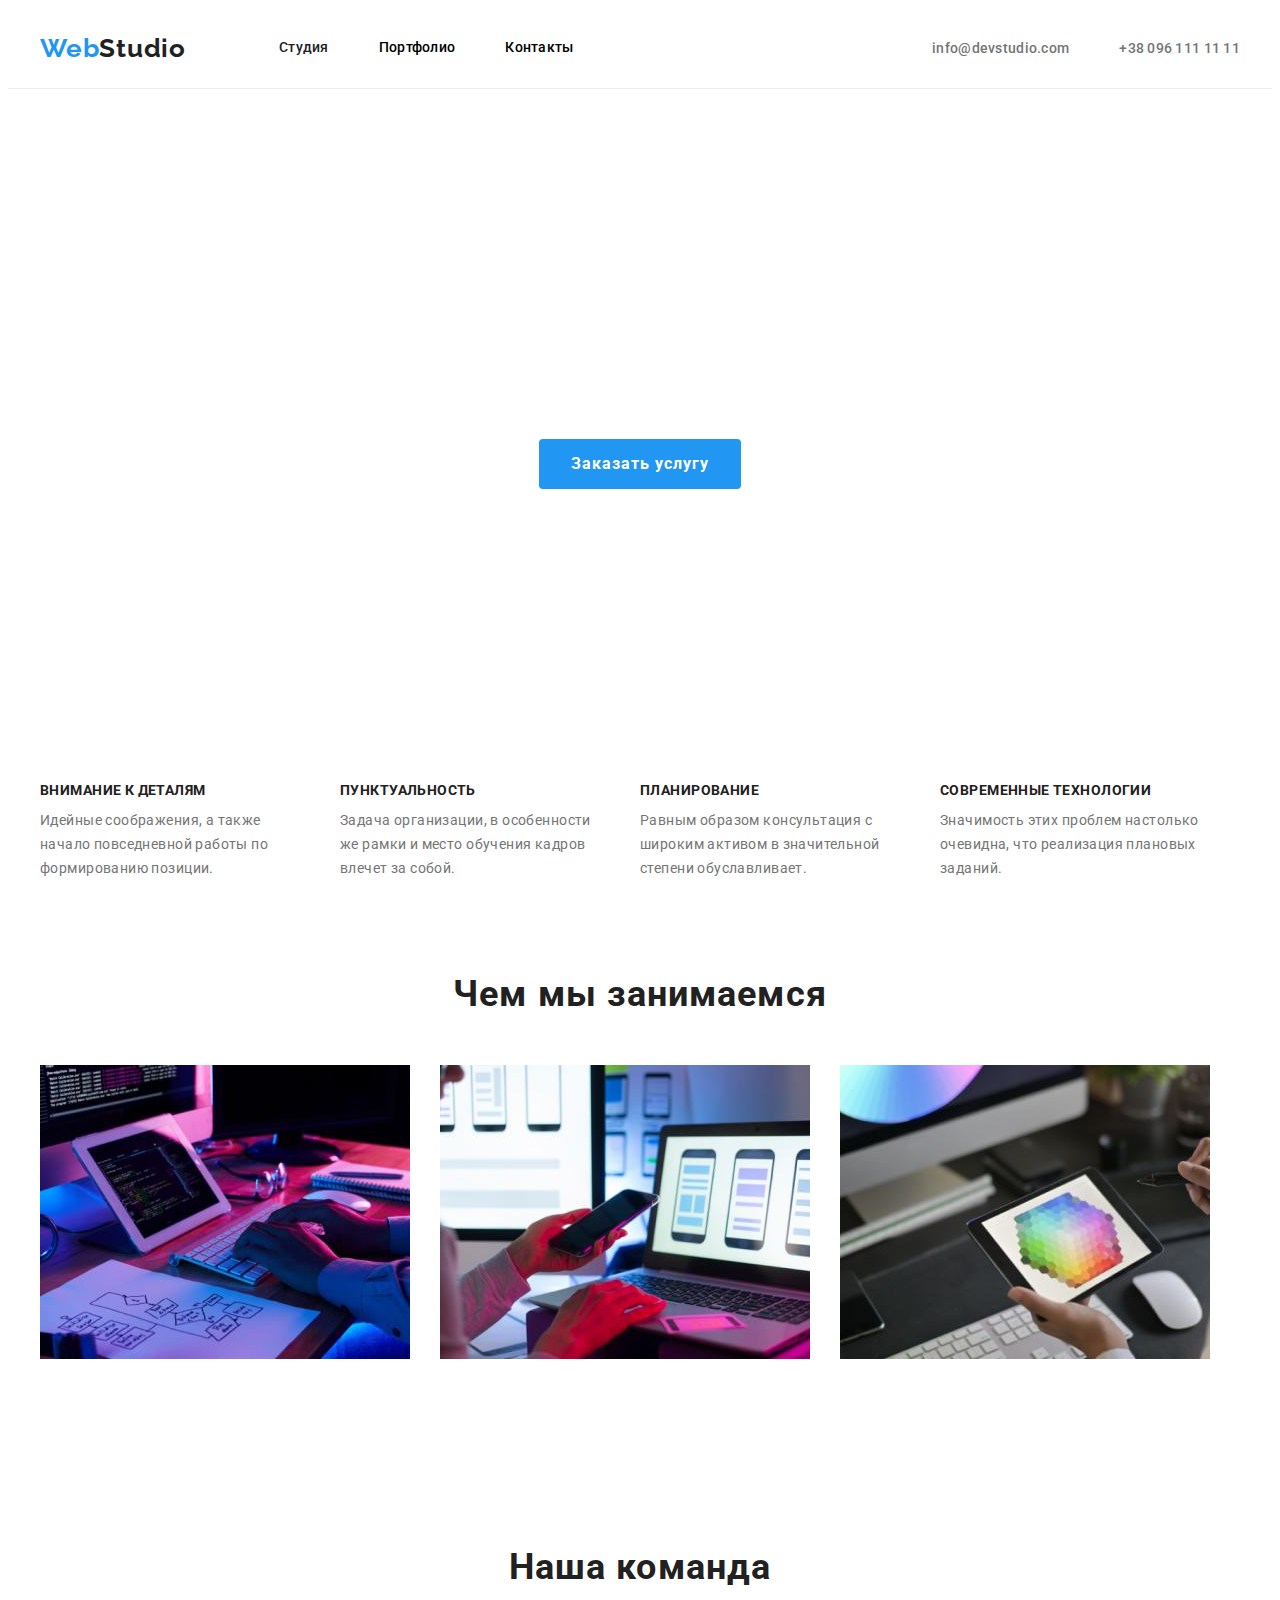
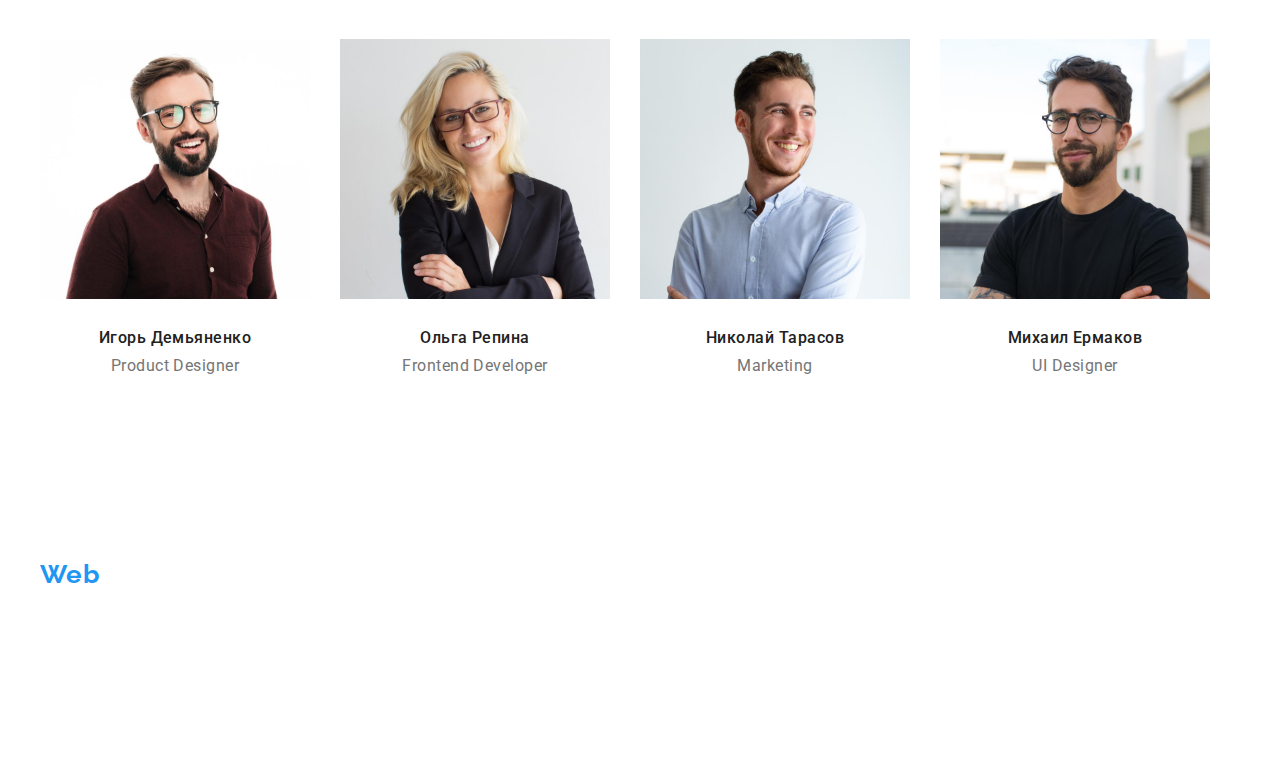
==== index.html @ 051e4af8 "files" ====
<!DOCTYPE html>
<html lang="ru">
<head>
    <meta charset="UTF-8">
    <meta http-equiv="X-UA-Compatible" content="IE=edge">
    <meta name="viewport" content="width=device-width, initial-scale=1.0">
    <title>Студия</title>
    <link rel="preconnect" href="https://fonts.googleapis.com">
    <link rel="preconnect" href="https://fonts.gstatic.com" crossorigin>
    <link href="https://fonts.googleapis.com/css2?family=Raleway:wght@700&family=Roboto:wght@400;500;700;900&display=swap"
        rel="stylesheet">
    <link rel="stylesheet" href="https://cdnjs.cloudflare.com/ajax/libs/modern-normalize/1.1.0/modern-normalize.min.css"
        integrity="sha512-wpPYUAdjBVSE4KJnH1VR1HeZfpl1ub8YT/NKx4PuQ5NmX2tKuGu6U/JRp5y+Y8XG2tV+wKQpNHVUX03MfMFn9Q=="
        crossorigin="anonymous" referrerpolicy="no-referrer" />
    <link rel="stylesheet" href="./styles/styles.css">
    
    
</head>
<body>
    <header class="page-header">
        <div class="container">
            <nav class="main-nav">
                <a href="./index.html" class="logo-header"><span class="web">Web</span><span class="studio-black">Studio</span></a>
            
                <ul class="site-nav list">
                    <li class="item"><a href="./index.html" class="link current">Студия</a></li>
                    <li class="item"><a href="./portfolio.html" class="link">Портфолио</a></li>
                    <li class="item"><a href="" class="link">Контакты</a></li>
                </ul>

                <ul class="site-contacts list">
                    <li class="item"><a href="mailto:info@devstudio.com" class="link-header">info@devstudio.com</a></li>
                    <li class="item"><a href="tel:+380961111111" class="link-header">+38 096 111 11 11</a></li>
                </ul>
            
            </nav>
        </div>
       
    </header>

    <main>
        <section class="hero">
            <h1 class="hero-title">Эффективные решения <br> для вашего бизнеса</h1>
            <button type="button" class="button-hero">Заказать услугу</button>
        </section>
        
        <section class="features">
            <div class="container">
                <h2 class="features-post hidden">Преимущества компании</h2>
                <ul class="features-list list">
                    <li class="item">
                        <h3 class="features-list-title">Внимание к деталям</h3>
                        <p class="features-list-text">Идейные соображения, а также начало повседневной работы по формированию позиции.
                        </p>
                    </li>
                    <li class="item">
                        <h3 class="features-list-title">Пунктуальность</h3>
                        <p class="features-list-text">Задача организации, в особенности же рамки и место обучения кадров влечет за
                            собой.</p>
                    </li>
                    <li class="item">
                        <h3 class="features-list-title">Планирование</h3>
                        <p class="features-list-text">Равным образом консультация с широким активом в значительной степени
                            обуславливает.</p>
                    </li>
                    <li class="item">
                        <h3 class="features-list-title">Современные технологии</h3>
                        <p class="features-list-text">Значимость этих проблем настолько очевидна, что реализация плановых заданий.</p>
                    </li>
                </ul>
            </div>
        </section>
        
        <section class="cards-section">
            <div class="container">
                <h2 class="section-post">Чем мы занимаемся</h2>
                
                <ul class="cards list">
                    <li class="item">
                        <a href="">
                            <img src="./images/box1.jpg" alt="картинка1" width="370" height="294">
                        </a>
                    </li>
                    <li class="item">
                        <a href="">
                            <img src="./images/box2.jpg" alt="картинка2" width="370" height="294">
                        </a>
                    </li>
                    <li class="item">
                        <a href="">
                            <img src="./images/box3.jpg" alt="картинка3" width="370" height="294">
                        </a>
                    </li>
                </ul>
            </div>
            
        </section>
        
        <section>
            <div class="container">
                <h2 class="section-post">Наша команда</h2>
                
                <ul class="team-list list">
                    <li class="item">
                        <img src="images/igor.jpg" alt="Игорь Демьяненко" width="270" height="260">
                        <div class="team-title-text">
                            <h3 class="team-list-title">Игорь Демьяненко</h3>
                            <p class="team-list-text" lang="en">Product Designer</p>
                        </div>
                    </li>
                    <li class="item">
                        <img src="images/olga.jpg" alt="Ольга Репина" width="270" height="260">
                        <div class="team-title-text">
                            <h3 class="team-list-title">Ольга Репина</h3>
                            <p class="team-list-text" lang="en">Frontend Developer</p>
                        </div>
                    </li>
                    <li class="item">
                        <img src="images/nik.jpg" alt="Николай Тарасов" width="270" height="260">
                        <div class="team-title-text">
                            <h3 class="team-list-title">Николай Тарасов</h3>
                            <p class="team-list-text" lang="en">Marketing</p>
                        </div>
                    </li>
                    <li class="item">
                        <img src="images/mike.jpg" alt="Михаил Ермаков" width="270" height="260">
                        <div class="team-title-text">
                            <h3 class="team-list-title">Михаил Ермаков</h3>
                            <p class="team-list-text" lang="en">UI Designer</p>
                        </div>
                    </li>
                </ul>
            </div>
            
        
        </section>

    </main>

    <footer>
        <div class="main-footer container">
            <a class="logo-footer" href=""><span class="web">Web</span><span class="studio-white">Studio</span></a>
            <p class="city">г. Киев, пр-т Леси Украинки, 26</p>
            <address>
                <a href="mailto:nfo@devstudio.com" class="footer-link-mail">info@devstudio.com</a>
                <a href="tel:+380961111111" class="footer-link-tel">+38 096 111 11 11</a>
            </address>
        </div>
    </footer>

</body>
</html>
---- styles/styles.css ----
:root {
  --primary-text-color: #212121;
  --accent-color: #2196f3;
  --secondary-text-color: #757575;
  --white-text-color: #ffffff;
  --background-white-color: #e5e5e5;
  --background-grey-color: #f5f4fa;
}

body {
  font-family: Roboto, sans-serif;
}

/*---------- утилиты -------------*/

.list {
  list-style: none;
  padding: 0;
  margin: 0;
}

.container {
  width: 1200px;
  padding-left: 15px;
  padding-right: 15px;
  margin: 0 auto;
}

p,
h1,
h2,
h3 {
  margin: 0;
}

ul {
  margin: 0;
  padding: 0;
  list-style: none;
}

img {
  display: block;
}

.link {
  text-decoration: none;
}

section {
  padding-top: 94px;
  padding-bottom: 94px;
}

.section-post {
  text-align: center;
}

/*---------- лого -------------*/
.page-header {
  border-bottom: 1px solid #ececec;
}

.logo-header {
  margin-right: 93px;
  text-align: left;
}

.logo-header,
.logo-footer {
  font-family: Raleway, sans-serif;
  font-weight: 700;
  font-size: 26px;
  line-height: 1.19;
  text-decoration: none;
  letter-spacing: 0.03em;
}

.web {
  color: #2196f3;
}

.studio-black {
  font-family: Raleway, sans-serif;
  color: #212121;
}

/*---------- site nav -------------*/
.main-nav {
  display: flex;
  align-items: center;
}

.site-nav {
  display: flex;
}

.site-nav .item:not(:last-child) {
  margin-right: 50px;
}

.site-nav .link {
  display: block;
  padding-top: 32px;
  padding-bottom: 32px;

  font-weight: 500;
  font-size: 14px;
  line-height: 1.14;
  letter-spacing: 0.02em;
  color: inherit;
  text-decoration: none;
  background-color: #ffffff;
}

.site-nav .link:hover,
.site-nav .link:focus {
  color: var(--accent-color);
}

.site-nav .link.current {
  color: var(--primary-text-color);
}

/*---------- site contacts -------------*/

.site-contacts {
  display: flex;
  margin-left: auto;
}

.site-contacts .item + .item {
  margin-left: 50px;
}

.site-contacts .link-header {
  font-weight: 500;
  font-size: 14px;
  line-height: 1.14;
  letter-spacing: 0.02em;
  color: var(--secondary-text-color);
  text-decoration: none;
}

.site-contacts .link-header:hover,
.site-contacts .link-header:focus {
  color: var(--accent-color);
}

/*---------- Hero -------------*/

.hero {
  text-align: center;
  padding-top: 200px;
  padding-bottom: 200px;
}

.hero-title {
  margin-top: 0;
  margin-bottom: 30px;

  font-weight: 900;
  font-size: 44px;
  line-height: 1.36;
  letter-spacing: 0.06em;
  text-transform: uppercase;
  color: #ffffff;
}

.button-hero {
  text-align: center;
  padding: 10px 32px 10px 32px;
  border: none;
  border-radius: 4px;
  font-size: 16px;
  font-family: inherit;
  font-weight: 700;
  line-height: 1.88;
  letter-spacing: 0.06em;
  text-decoration: none;
  cursor: pointer;
  color: #ffffff;
  background-color: #2196f3;
}

/*---------- features -------------*/

.features-list {
  display: flex;
}

.features-list .item {
  width: 270px;
}

.features-list .item:not(:last-child) {
  margin-right: 30px;
}

.features-list-title {
  margin-bottom: 10px;
}

.section-post {
  margin-bottom: 50px;
  font-weight: 700;
  font-size: 36px;
  line-height: 1.14;
  letter-spacing: 0.03em;
  color: var(--primary-text-color);
}

.hidden {
  position: absolute;
  white-space: nowrap;
  width: 1px;
  height: 1px;
  overflow: hidden;
  border: 0;
  padding: 0;
  clip: rect(0 0 0 0);
  clip-path: inset(50%);
  margin: -1px;
}

.features-list-title {
  font-weight: 700;
  font-size: 14px;
  line-height: 1.14;
  letter-spacing: 0.03em;
  text-transform: uppercase;
  color: var(--primary-text-color);
}

.features-list-text {
  font-size: 14px;
  line-height: 1.71;
  letter-spacing: 0.03em;
  color: var(--secondary-text-color);
}

/*---------- cards works -------------*/

.cards {
  display: flex;
}

.cards-section {
  padding-top: 0;
}

.cards .item:not(:last-child) {
  margin-right: 30px;
}

/*---------- team -------------*/

.team-title-text {
  padding-bottom: 30px;
  padding-top: 30px;
}

.team-list {
  display: flex;
  text-align: center;
}

.team-list-title {
  margin-bottom: 10px;
  font-size: 16px;
  font-weight: 500;
  line-height: 1.14;
  letter-spacing: 0.03em;
  color: var(--primary-text-color);
}

.team-list-text {
  font-size: 16px;
  line-height: 1.14;
  letter-spacing: 0.03em;
  color: var(--secondary-text-color);
}

.team-list .item:not(:last-child) {
  margin-right: 30px;
}

/*---------- footer -------------*/

footer {
  padding-top: 60px;
  padding-bottom: 60px;
}

.logo-footer {
  display: block;
  margin-bottom: 20px;
}

.city {
  margin-bottom: 9px;
  font-size: 14px;
  line-height: 1.71;
  font-style: normal;
  letter-spacing: 0.03em;
  color: #ffffff;
}

.studio-white {
  color: #ffffff;
  font-family: Raleway, sans-serif;
  text-decoration: none;
}

.footer-link-mail {
  display: block;
  margin-bottom: 9px;
}

.footer-link-tel {
  display: block;
}

.footer-link-mail,
.footer-link-tel {
  font-size: 14px;
  line-height: 1.71;
  letter-spacing: 0.03em;
  font-style: normal;
  text-decoration: none;
  color: rgba(255, 255, 255, 0.6);
}

.footer-link-mail:hover,
.footer-link-mail:focus {
  color: var(--accent-color);
}

.footer-link-tel:hover,
.footer-link-tel:focus {
  color: var(--accent-color);
}

/*---------- filter -------------*/

.filter-title-list {
  display: flex;
  justify-content: center;
  margin-bottom: 50px;
}

.filter-title-list .item:not(:last-child) {
  margin-right: 8px;
}

.filter-button:hover,
.filter-button:focus {
  color: var(--white-text-color);
  background-color: var(--accent-color);
  box-shadow: 0px 3px 1px rgba(0, 0, 0, 0.1), 0px 1px 2px rgba(0, 0, 0, 0.08),
    0px 2px 2px rgba(0, 0, 0, 0.12);
}

.filter-button {
  padding: 6px 22px 6px 22px;
  border: none;
  border-radius: 4px;
  font-family: Roboto;
  font-weight: 500;
  font-size: 16px;
  line-height: 1.63;
  letter-spacing: 0.03em;
  color: var(--primary-text-color);
  background-color: #f5f4fa;
  cursor: pointer;
}

/*---------- works section -------------*/

.works-list {
  display: flex;
  flex-wrap: wrap;
}

.works-list .item {
  width: calc((100% - 90px) / 3);
  margin-right: 30px;
  margin-bottom: 30px;
}

.works-list .item:nth-last-child(-n + 3) {
  margin-bottom: 0;
}

.works-list .item:nth-child(3n) {
  margin-right: 0;
}

.works-list-title {
  margin-bottom: 4px;
  font-weight: 700;
  font-size: 18px;
  line-height: 2;
  letter-spacing: 0.06em;
  color: var(--primary-text-color);
}

.works-list-text {
  line-height: 1.88;
  font-size: 16px;
  letter-spacing: 0.03em;
  color: var(--secondary-text-color);
}

.works-title-text {
  width: 370px;
  padding: 20px 24px 20px 24px;
  border-bottom: 1px solid #eeeeee;
  border-right: 1px solid #eeeeee;
  border-left: 1px solid #eeeeee;
}
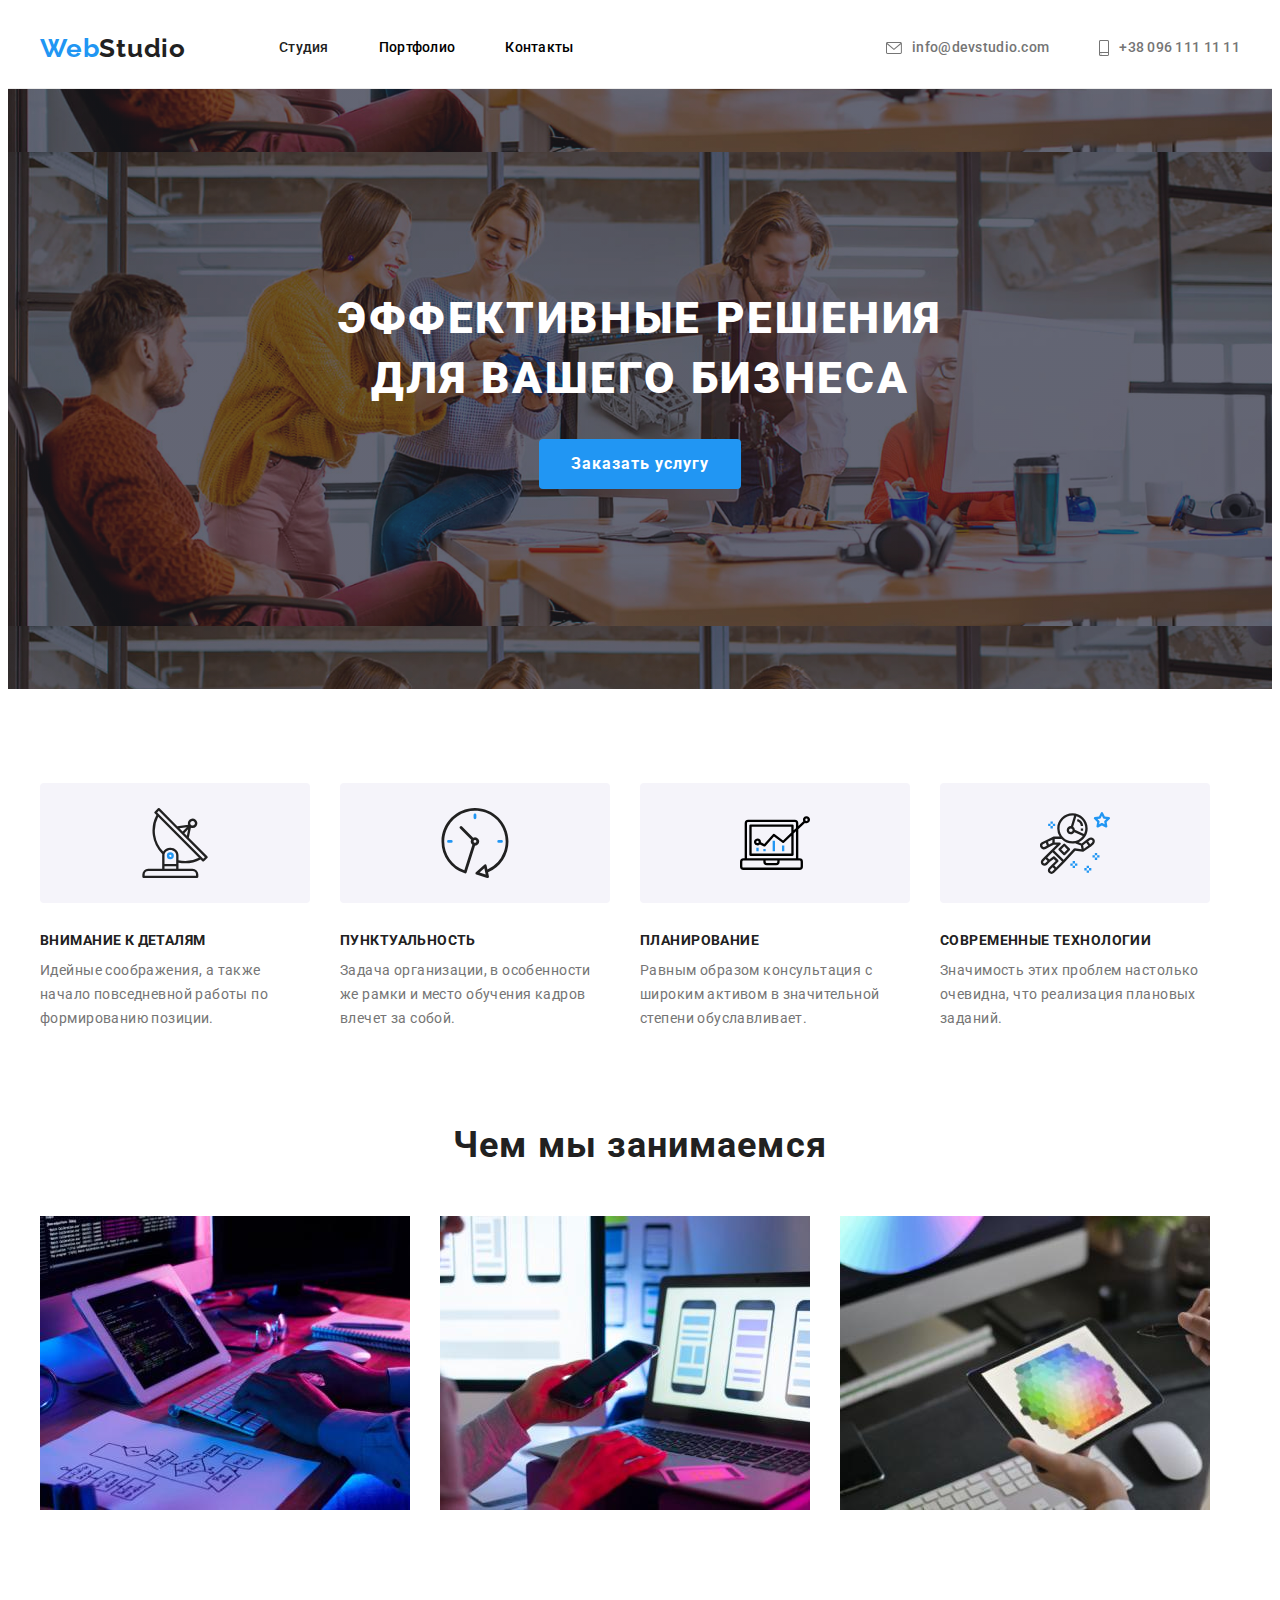
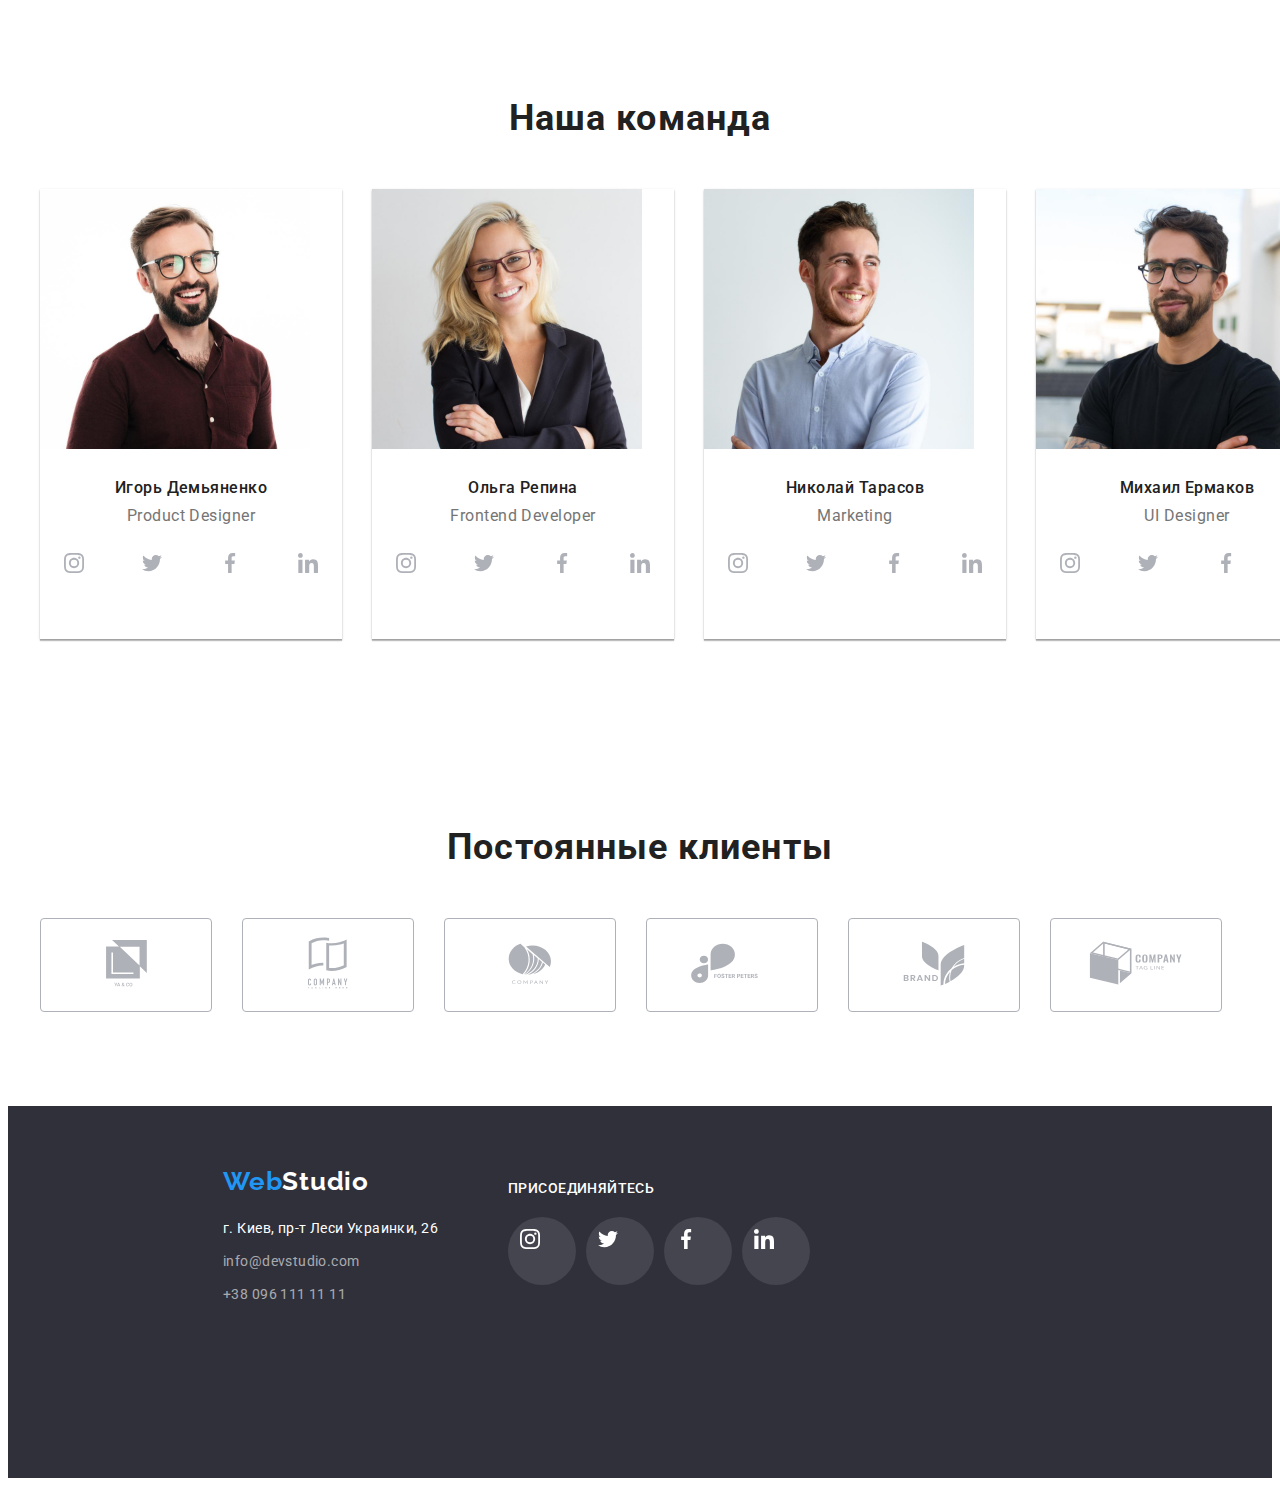
==== commit 68e0e1f3: "1" ====
--- a/index.html
+++ b/index.html
@@ -29,8 +29,14 @@
                 </ul>
 
                 <ul class="site-contacts list">
-                    <li class="item"><a href="mailto:info@devstudio.com" class="link-header">info@devstudio.com</a></li>
-                    <li class="item"><a href="tel:+380961111111" class="link-header">+38 096 111 11 11</a></li>
+                    <li class="item"><a href="mailto:info@devstudio.com" class="link-header">
+                        <svg class="contacts-icon" width="16px" height="12px">
+                            <use href="images\icon.svg#mail"></use>
+                        </svg> info@devstudio.com</a></li>
+                    <li class="item"><a href="tel:+380961111111" class="link-header">
+                        <svg class="contacts-icon" width="10px" height="16px">
+                            <use href="images\icon.svg#tel"></use>
+                        </svg> +38 096 111 11 11</a></li>
                 </ul>
             
             </nav>
@@ -40,8 +46,11 @@
 
     <main>
         <section class="hero">
-            <h1 class="hero-title">Эффективные решения <br> для вашего бизнеса</h1>
-            <button type="button" class="button-hero">Заказать услугу</button>
+            <div class="overlay">
+                <h1 class="hero-title">Эффективные решения <br> для вашего бизнеса</h1>
+                <button type="button" class="button-hero">Заказать услугу</button>
+            </div>
+            
         </section>
         
         <section class="features">
@@ -49,21 +58,41 @@
                 <h2 class="features-post hidden">Преимущества компании</h2>
                 <ul class="features-list list">
                     <li class="item">
+                        <div class="features-icons">
+                            <svg class="features-icon">
+                                <use href="images\icon.svg#antenna" width="70px" height="70px"></use>
+                            </svg>
+                        </div>
                         <h3 class="features-list-title">Внимание к деталям</h3>
                         <p class="features-list-text">Идейные соображения, а также начало повседневной работы по формированию позиции.
                         </p>
                     </li>
                     <li class="item">
+                        <div class="features-icons">
+                            <svg class="features-icon">
+                                <use href="images\icon.svg#clock" width="70px" height="70px"></use>
+                            </svg>
+                        </div>
                         <h3 class="features-list-title">Пунктуальность</h3>
                         <p class="features-list-text">Задача организации, в особенности же рамки и место обучения кадров влечет за
                             собой.</p>
                     </li>
                     <li class="item">
+                        <div class="features-icons">
+                            <svg class="features-icon">
+                                <use href="images\icon.svg#diagram" width="70px" height="70px"></use>
+                            </svg>
+                        </div>
                         <h3 class="features-list-title">Планирование</h3>
                         <p class="features-list-text">Равным образом консультация с широким активом в значительной степени
                             обуславливает.</p>
                     </li>
                     <li class="item">
+                        <div class="features-icons">
+                            <svg class="features-icon">
+                                <use href="images\icon.svg#astronaut" width="70px" height="70px"></use>
+                            </svg>
+                        </div>
                         <h3 class="features-list-title">Современные технологии</h3>
                         <p class="features-list-text">Значимость этих проблем настолько очевидна, что реализация плановых заданий.</p>
                     </li>
@@ -99,13 +128,42 @@
         <section>
             <div class="container">
                 <h2 class="section-post">Наша команда</h2>
-                
                 <ul class="team-list list">
                     <li class="item">
                         <img src="images/igor.jpg" alt="Игорь Демьяненко" width="270" height="260">
                         <div class="team-title-text">
                             <h3 class="team-list-title">Игорь Демьяненко</h3>
                             <p class="team-list-text" lang="en">Product Designer</p>
+                            <ul class="social-list">
+                                <li class="social-icons">
+                                    <a href="">
+                                        <svg class="social-icon"  width="20px" height="20px">
+                                            <use href="images\icon.svg#instagram"></use>
+                                        </svg>
+                                    </a>
+                                </li>
+                                <li class="social-icons">
+                                    <a href="">
+                                        <svg class="social-icon" width="20px" height="20px">
+                                            <use href="images\icon.svg#twitter"></use>
+                                        </svg>
+                                    </a>
+                                </li>
+                                <li class="social-icons">
+                                    <a href="">
+                                        <svg class="social-icon" width="20px" height="20px">
+                                            <use href="images\icon.svg#facebook"></use>
+                                        </svg>
+                                    </a>
+                                </li>
+                                <li class="social-icons">
+                                    <a href="">
+                                        <svg class="social-icon" width="20px" height="20px">
+                                            <use href="images\icon.svg#linkedin"></use>
+                                        </svg>
+                                    </a>
+                                </li>
+                            </ul>
                         </div>
                     </li>
                     <li class="item">
@@ -113,6 +171,36 @@
                         <div class="team-title-text">
                             <h3 class="team-list-title">Ольга Репина</h3>
                             <p class="team-list-text" lang="en">Frontend Developer</p>
+                            <ul class="social-list">
+                                <li class="social-icons">
+                                    <a href="">
+                                        <svg class="social-icon" width="20px" height="20px">
+                                            <use href="images\icon.svg#instagram"></use>
+                                        </svg>
+                                    </a>
+                                </li>
+                                <li class="social-icons">
+                                    <a href="">
+                                        <svg class="social-icon" width="20px" height="20px">
+                                            <use href="images\icon.svg#twitter"></use>
+                                        </svg>
+                                    </a>
+                                </li>
+                                <li class="social-icons">
+                                    <a href="">
+                                        <svg class="social-icon" width="20px" height="20px">
+                                            <use href="images\icon.svg#facebook"></use>
+                                        </svg>
+                                    </a>
+                                </li>
+                                <li class="social-icons">
+                                    <a href="">
+                                        <svg class="social-icon" width="20px" height="20px">
+                                            <use href="images\icon.svg#linkedin"></use>
+                                        </svg>
+                                    </a>
+                                </li>
+                            </ul>
                         </div>
                     </li>
                     <li class="item">
@@ -120,6 +208,36 @@
                         <div class="team-title-text">
                             <h3 class="team-list-title">Николай Тарасов</h3>
                             <p class="team-list-text" lang="en">Marketing</p>
+                            <ul class="social-list">
+                                <li class="social-icons">
+                                    <a href="">
+                                        <svg class="social-icon" width="20px" height="20px">
+                                            <use href="images\icon.svg#instagram"></use>
+                                        </svg>
+                                    </a>
+                                </li>
+                                <li class="social-icons">
+                                    <a href="">
+                                        <svg class="social-icon" width="20px" height="20px">
+                                            <use href="images\icon.svg#twitter"></use>
+                                        </svg>
+                                    </a>
+                                </li>
+                                <li class="social-icons">
+                                    <a href="">
+                                        <svg class="social-icon" width="20px" height="20px">
+                                            <use href="images\icon.svg#facebook"></use>
+                                        </svg>
+                                    </a>
+                                </li>
+                                <li class="social-icons">
+                                    <a href="">
+                                        <svg class="social-icon" width="20px" height="20px">
+                                            <use href="images\icon.svg#linkedin"></use>
+                                        </svg>
+                                    </a>
+                                </li>
+                            </ul>
                         </div>
                     </li>
                     <li class="item">
@@ -127,25 +245,154 @@
                         <div class="team-title-text">
                             <h3 class="team-list-title">Михаил Ермаков</h3>
                             <p class="team-list-text" lang="en">UI Designer</p>
-                        </div>
-                    </li>
-                </ul>
-            </div>
-            
-        
+                            <ul class="social-list">
+                                <li class="social-icons">
+                                    <a href="">
+                                        <svg class="social-icon" width="20px" height="20px">
+                                            <use href="images\icon.svg#instagram"></use>
+                                        </svg>
+                                    </a>
+                                </li>
+                                <li class="social-icons">
+                                    <a href="">
+                                        <svg class="social-icon" width="20px" height="20px">
+                                            <use href="images\icon.svg#twitter"></use>
+                                        </svg>
+                                    </a>
+                                </li>
+                                <li class="social-icons">
+                                    <a href="">
+                                        <svg class="social-icon" width="20px" height="20px">
+                                            <use href="images\icon.svg#facebook"></use>
+                                        </svg>
+                                    </a>
+                                </li>
+                                <li class="social-icons">
+                                    <a href="">
+                                        <svg class="social-icon" width="20px" height="20px">
+                                            <use href="images\icon.svg#linkedin"></use>
+                                        </svg>
+                                    </a>
+                                </li>
+                            </ul>
+                        </div>
+                    </li>
+                </ul>
+            </div>
+            
+        
+        </section>
+
+        <section class="clients-section">
+            <div class="container">
+                <h2 class="section-post">Постоянные клиенты</h2>
+                <ul class="clients-list">
+                    <li class="item">
+                        <div class="clients-icon">
+                            <a href="">
+                            <svg class="icon-company" width="41px" height="46.7px">
+                                <use href="/images/icon.svg#company1"></use>
+                            </svg>
+                        </a>
+                        </div>
+                    </li>
+                    <li class="item">
+                        <div class="clients-icon">
+                            <a href="">
+                                <svg class="icon-company" width="40px" height="52px">
+                                    <use href="/images/icon.svg#company2"></use>
+                                </svg>
+                            </a>
+                        </div>
+                    </li>
+                    <li class="item">
+                        <div class="clients-icon">
+                            <a href="">
+                                <svg class="icon-company" width="43.46px" height="41.18px">
+                                    <use href="/images/icon.svg#company3"></use>
+                                </svg>
+                            </a>
+                        </div>
+                    </li>
+                    <li class="item">
+                        <div class="clients-icon">
+                            <a href="">
+                                <svg class="icon-company" width="84.88px" height="40.62px">
+                                    <use href="/images/icon.svg#company4"></use>
+                                </svg>
+                            </a>
+                        </div>
+                    </li>
+                    <li class="item">
+                        <div class="clients-icon">
+                            <a href="">
+                                <svg class="icon-company" width="62.54px" height="45.43px">
+                                    <use href="/images/icon.svg#company5"></use>
+                                </svg>
+                            </a>
+                        </div>
+                    </li>
+                    <li class="item">
+                        <div class="clients-icon">
+                            <a href="">
+                                <svg class="icon-company" width="93.79px" height="43.93px">
+                                    <use href="/images/icon.svg#company6"></use>
+                                </svg>
+                            </a>
+                        </div>
+                    </li>
+                    
+                  
+                </ul>
+            </div>
         </section>
 
     </main>
 
     <footer>
-        <div class="main-footer container">
+        <div class="main-footer">
             <a class="logo-footer" href=""><span class="web">Web</span><span class="studio-white">Studio</span></a>
             <p class="city">г. Киев, пр-т Леси Украинки, 26</p>
             <address>
                 <a href="mailto:nfo@devstudio.com" class="footer-link-mail">info@devstudio.com</a>
                 <a href="tel:+380961111111" class="footer-link-tel">+38 096 111 11 11</a>
             </address>
+            
         </div>
+        <div class="join-section">
+            <h3 class="join-section-title">Присоединяйтесь</h3>
+            <ul class="social-list-footer">
+                <li class="social-icons-footer">
+                    <a href="">
+                        <svg class="social-icon-footer" width="20px" height="20px">
+                            <use href="images\icon.svg#instagram"></use>
+                        </svg>
+                    </a>
+                </li>
+                <li class="social-icons-footer">
+                    <a href="">
+                        <svg class="social-icon-footer" width="20px" height="20px">
+                            <use href="images\icon.svg#twitter"></use>
+                        </svg>
+                    </a>
+                </li>
+                <li class="social-icons-footer">
+                    <a href="">
+                        <svg class="social-icon-footer" width="20px" height="20px">
+                            <use href="images\icon.svg#facebook"></use>
+                        </svg>
+                    </a>
+                </li>
+                <li class="social-icons-footer">
+                    <a href="">
+                        <svg class="social-icon-footer" width="20px" height="20px">
+                            <use href="images\icon.svg#linkedin"></use>
+                        </svg>
+                    </a>
+                </li>
+            </ul>
+        </div>
+        
     </footer>
 
 </body>
--- a/styles/styles.css
+++ b/styles/styles.css
@@ -57,6 +57,7 @@
 }
 
 /*---------- лого -------------*/
+
 .page-header {
   border-bottom: 1px solid #ececec;
 }
@@ -133,7 +134,10 @@
   margin-left: 50px;
 }
 
-.site-contacts .link-header {
+.link-header {
+  display: flex;
+  align-items: center;
+  justify-content: center;
   font-weight: 500;
   font-size: 14px;
   line-height: 1.14;
@@ -142,20 +146,46 @@
   text-decoration: none;
 }
 
-.site-contacts .link-header:hover,
-.site-contacts .link-header:focus {
+.link-header:hover,
+.link-header:focus {
   color: var(--accent-color);
 }
 
+.link-header:hover .contacts-icon,
+.link-header:hover .contacts-icon {
+  fill: var(--accent-color);
+}
+
+.contacts-icon {
+  margin-right: 10px;
+  fill: var(--secondary-text-color);
+}
+
 /*---------- Hero -------------*/
+.overlay {
+  max-width: 1600px;
+  height: 600px;
+  margin-left: auto;
+  margin-right: auto;
+  background-image: linear-gradient(
+      rgba(47, 48, 58, 0.4),
+      rgba(47, 48, 58, 0.4)
+    ),
+    url(/images/Hero.jpg);
+
+  background-color: #c4c4c4;
+  background-position: center;
+  background-size: contain;
+}
 
 .hero {
   text-align: center;
+  padding-top: 0;
+  padding-bottom: 0;
+}
+
+.hero-title {
   padding-top: 200px;
-  padding-bottom: 200px;
-}
-
-.hero-title {
   margin-top: 0;
   margin-bottom: 30px;
 
@@ -168,6 +198,7 @@
 }
 
 .button-hero {
+  padding-bottom: 200px;
   text-align: center;
   padding: 10px 32px 10px 32px;
   border: none;
@@ -185,6 +216,21 @@
 
 /*---------- features -------------*/
 
+.features-icons {
+  display: flex;
+  height: 120px;
+  background-color: #f5f4fa;
+  border-radius: 4px;
+  align-items: center;
+  justify-content: center;
+  margin-bottom: 30px;
+}
+
+.features-icon {
+  width: 70px;
+  height: 70px;
+}
+
 .features-list {
   display: flex;
 }
@@ -279,10 +325,85 @@
   line-height: 1.14;
   letter-spacing: 0.03em;
   color: var(--secondary-text-color);
+  margin-bottom: 16px;
 }
 
 .team-list .item:not(:last-child) {
   margin-right: 30px;
+}
+
+.team-list .item {
+  box-shadow: 0px 1px 3px rgba(0, 0, 0, 0.12), 0px 1px 1px rgba(0, 0, 0, 0.14),
+    0px 2px 1px rgba(0, 0, 0, 0.2);
+}
+
+.social-list {
+  display: flex;
+  align-items: center;
+  justify-content: center;
+}
+
+.social-icons {
+  width: 44px;
+  height: 44px;
+  padding: 12px;
+  color: #afb1b8;
+  cursor: pointer;
+}
+
+.social-icon {
+  fill: #afb1b8;
+}
+
+.social-icons:hover,
+.social-icons:focus {
+  background-color: var(--accent-color);
+  color: var(--white-text-color);
+  border-radius: 50%;
+}
+
+.social-icons:hover .social-icon,
+.social-icons:focus .social-icon {
+  fill: var(--white-text-color);
+}
+
+.social-list .social-icons:not(:last-child) {
+  margin-right: 10px;
+}
+
+/*---------- clients ------------*/
+
+.clients-list {
+  display: flex;
+}
+
+.clients-icon {
+  display: flex;
+  align-items: center;
+  justify-content: center;
+  width: 170px;
+  height: 92px;
+  border-radius: 4px;
+  border: 1px solid #afb1b8;
+  cursor: pointer;
+  color: #afb1b8;
+}
+
+.clients-list .item:not(:last-child) {
+  margin-right: 30px;
+}
+
+.icon-company {
+  fill: #afb1b8;
+}
+
+.clients-icon:hover .icon-company {
+  fill: var(--accent-color);
+}
+
+.clients-icon:hover {
+  border: 1px solid var(--accent-color);
+  fill: var(--accent-color);
 }
 
 /*---------- footer -------------*/
@@ -290,6 +411,12 @@
 footer {
   padding-top: 60px;
   padding-bottom: 60px;
+  display: flex;
+  background-color: #2f303a;
+  max-width: 1600px;
+  height: 252px;
+  margin-left: auto;
+  margin-right: auto;
 }
 
 .logo-footer {
@@ -339,6 +466,54 @@
 .footer-link-tel:hover,
 .footer-link-tel:focus {
   color: var(--accent-color);
+}
+
+.main-footer {
+  margin-left: 215px;
+  margin-right: 70px;
+}
+
+.join-section {
+  text-align: left;
+  padding-top: 15px;
+}
+
+.join-section-title {
+  font-weight: 500;
+  font-size: 14px;
+  line-height: 1.14;
+  letter-spacing: 0.03em;
+  text-transform: uppercase;
+  color: #ffffff;
+  margin-bottom: 20px;
+}
+
+.social-list-footer {
+  text-align: left;
+  display: flex;
+}
+
+.social-icons-footer {
+  width: 44px;
+  height: 44px;
+  padding: 12px;
+  color: var(--white-text-color);
+  cursor: pointer;
+  background-color: rgba(255, 255, 255, 0.1);
+  border-radius: 50%;
+}
+
+.social-icon-footer {
+  fill: var(--white-text-color);
+}
+
+.social-list-footer .social-icons-footer:not(:last-child) {
+  margin-right: 10px;
+}
+
+.social-icons-footer:hover,
+.social-icons-footer:focus {
+  background-color: var(--accent-color);
 }
 
 /*---------- filter -------------*/
@@ -386,6 +561,7 @@
   width: calc((100% - 90px) / 3);
   margin-right: 30px;
   margin-bottom: 30px;
+  width: 370px;
 }
 
 .works-list .item:nth-last-child(-n + 3) {
@@ -394,6 +570,11 @@
 
 .works-list .item:nth-child(3n) {
   margin-right: 0;
+}
+
+.works-list .item:hover {
+  box-shadow: 0px 1px 1px rgba(0, 0, 0, 0.12), 0px 4px 4px rgba(0, 0, 0, 0.06),
+    1px 4px 6px rgba(0, 0, 0, 0.16);
 }
 
 .works-list-title {
@@ -413,7 +594,6 @@
 }
 
 .works-title-text {
-  width: 370px;
   padding: 20px 24px 20px 24px;
   border-bottom: 1px solid #eeeeee;
   border-right: 1px solid #eeeeee;
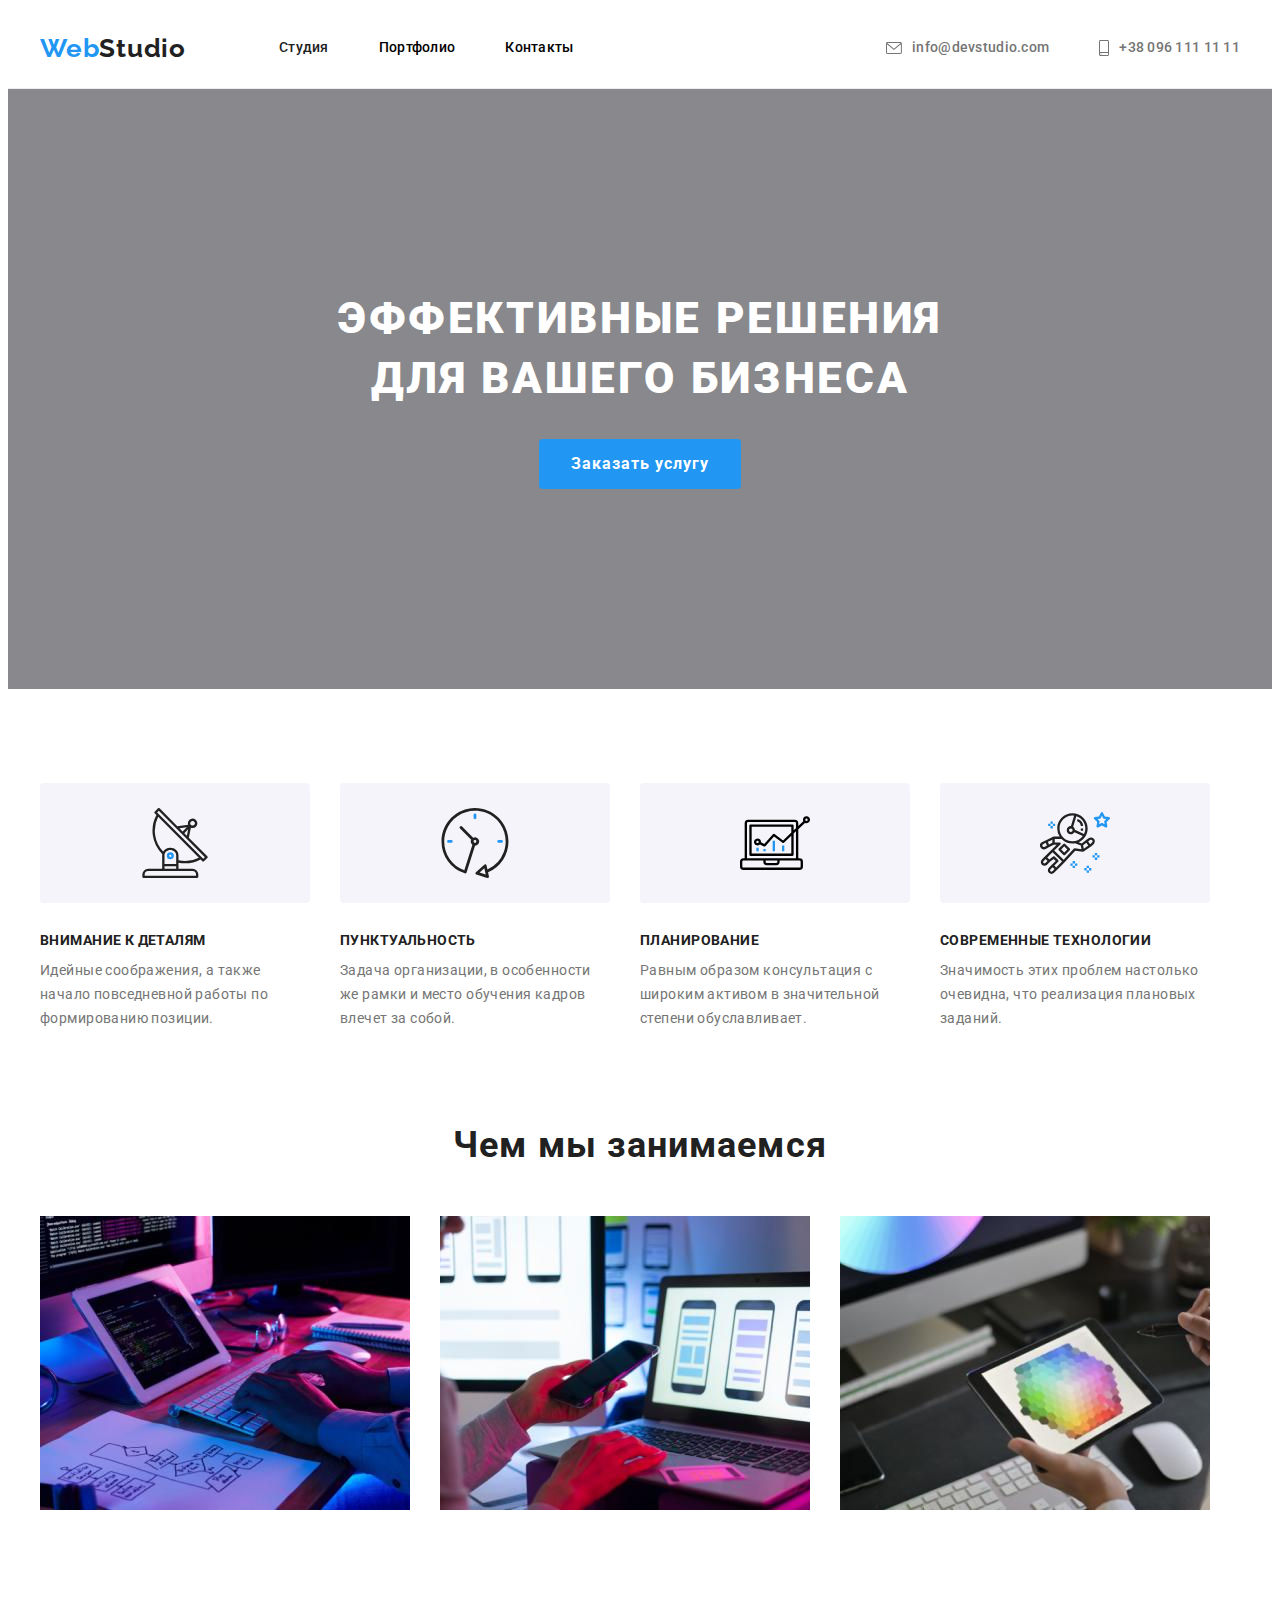
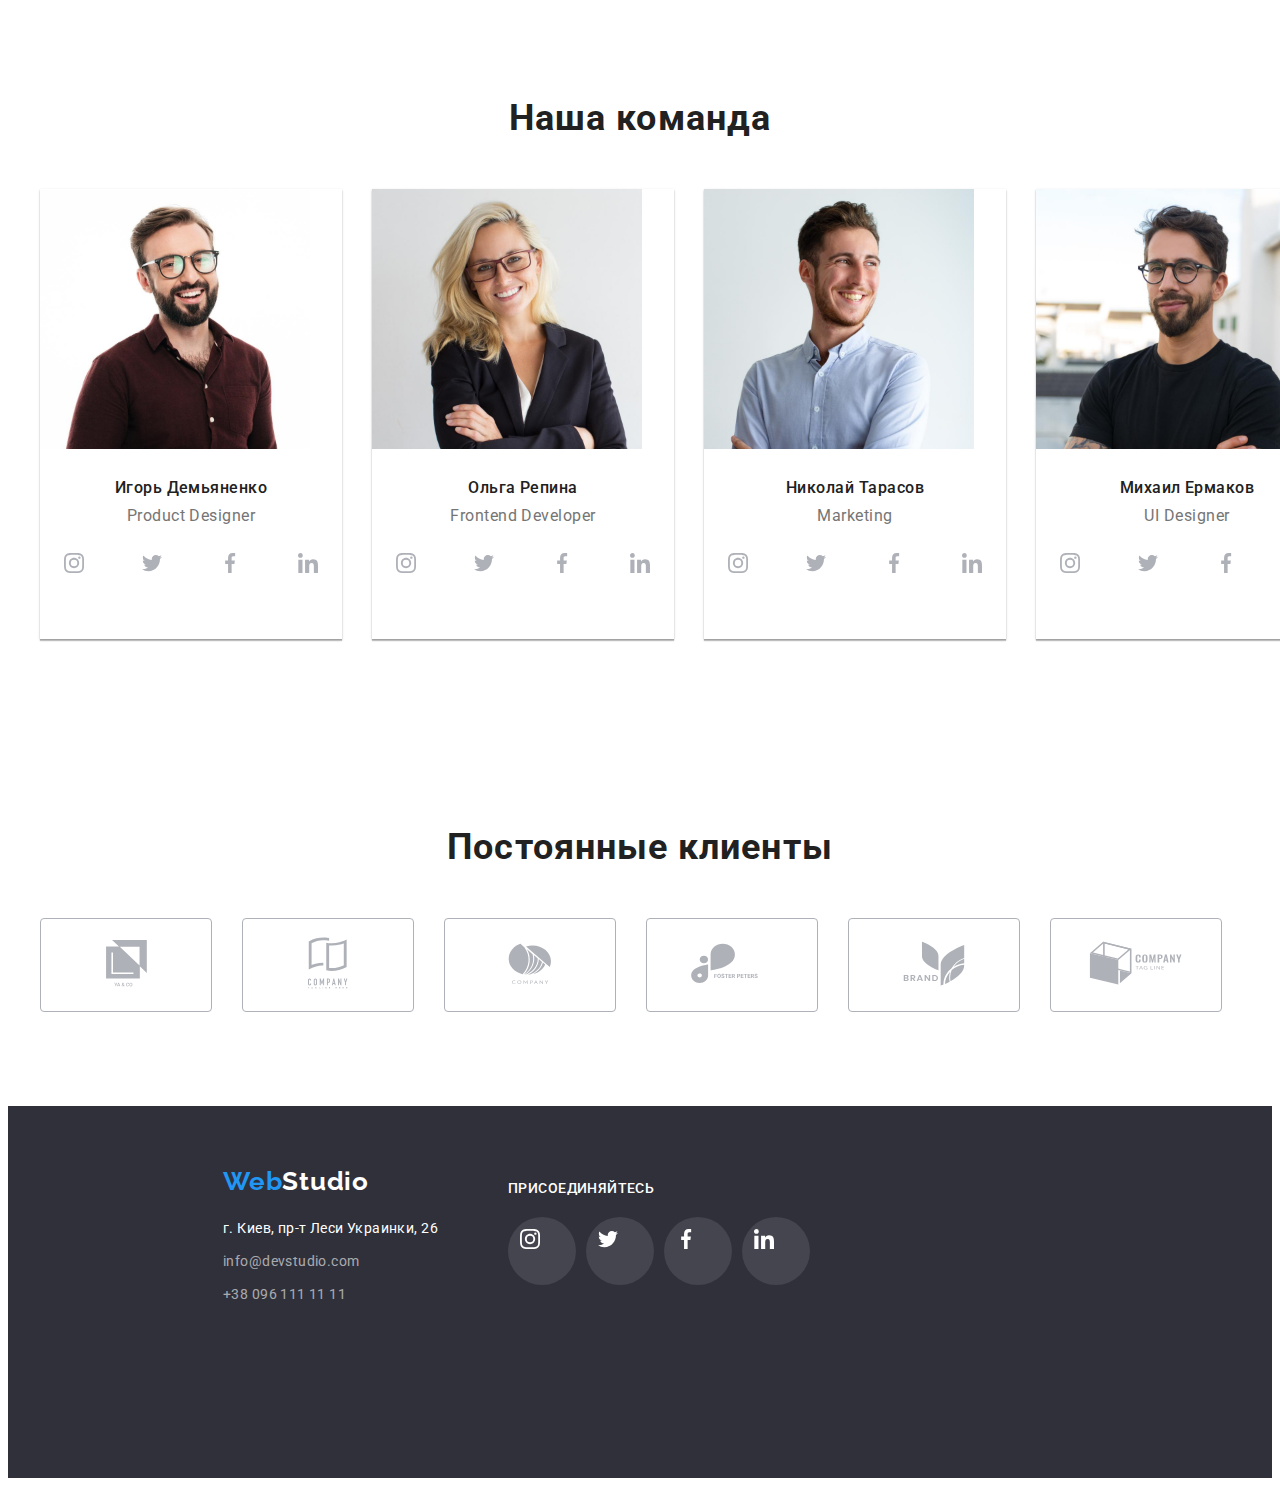
==== commit 79f40749: "Update index.html" ====
--- a/index.html
+++ b/index.html
@@ -291,7 +291,7 @@
                         <div class="clients-icon">
                             <a href="">
                             <svg class="icon-company" width="41px" height="46.7px">
-                                <use href="/images/icon.svg#company1"></use>
+                                <use href="images\icon.svg#company1"></use>
                             </svg>
                         </a>
                         </div>
@@ -300,7 +300,7 @@
                         <div class="clients-icon">
                             <a href="">
                                 <svg class="icon-company" width="40px" height="52px">
-                                    <use href="/images/icon.svg#company2"></use>
+                                    <use href="images\icon.svg#company2"></use>
                                 </svg>
                             </a>
                         </div>
@@ -309,7 +309,7 @@
                         <div class="clients-icon">
                             <a href="">
                                 <svg class="icon-company" width="43.46px" height="41.18px">
-                                    <use href="/images/icon.svg#company3"></use>
+                                    <use href="images\icon.svg#company3"></use>
                                 </svg>
                             </a>
                         </div>
@@ -318,7 +318,7 @@
                         <div class="clients-icon">
                             <a href="">
                                 <svg class="icon-company" width="84.88px" height="40.62px">
-                                    <use href="/images/icon.svg#company4"></use>
+                                    <use href="images\icon.svg#company4"></use>
                                 </svg>
                             </a>
                         </div>
@@ -327,7 +327,7 @@
                         <div class="clients-icon">
                             <a href="">
                                 <svg class="icon-company" width="62.54px" height="45.43px">
-                                    <use href="/images/icon.svg#company5"></use>
+                                    <use href="images\icon.svg#company5"></use>
                                 </svg>
                             </a>
                         </div>
@@ -336,7 +336,7 @@
                         <div class="clients-icon">
                             <a href="">
                                 <svg class="icon-company" width="93.79px" height="43.93px">
-                                    <use href="/images/icon.svg#company6"></use>
+                                    <use href="images\icon.svg#company6"></use>
                                 </svg>
                             </a>
                         </div>
--- a/styles/styles.css
+++ b/styles/styles.css
@@ -171,7 +171,7 @@
       rgba(47, 48, 58, 0.4),
       rgba(47, 48, 58, 0.4)
     ),
-    url(/images/Hero.jpg);
+    url(/images/hero.jpg);
 
   background-color: #c4c4c4;
   background-position: center;
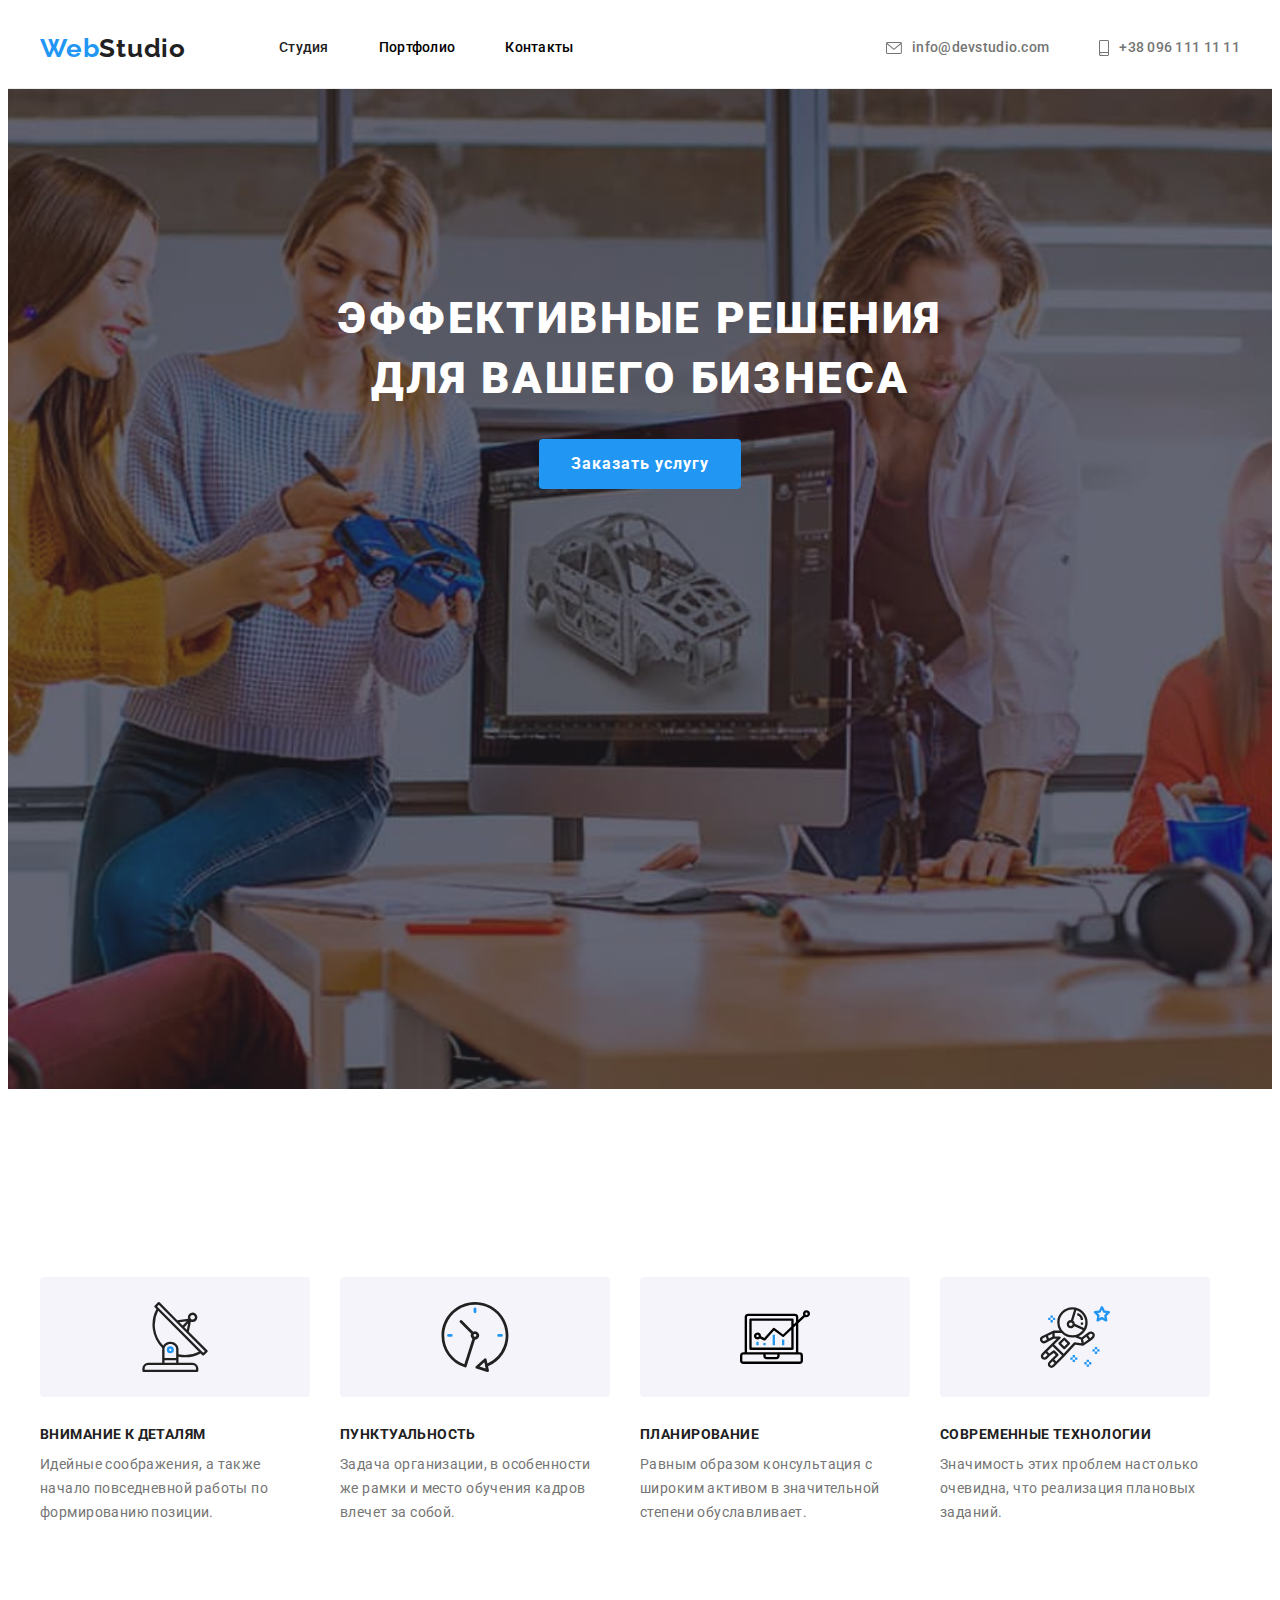
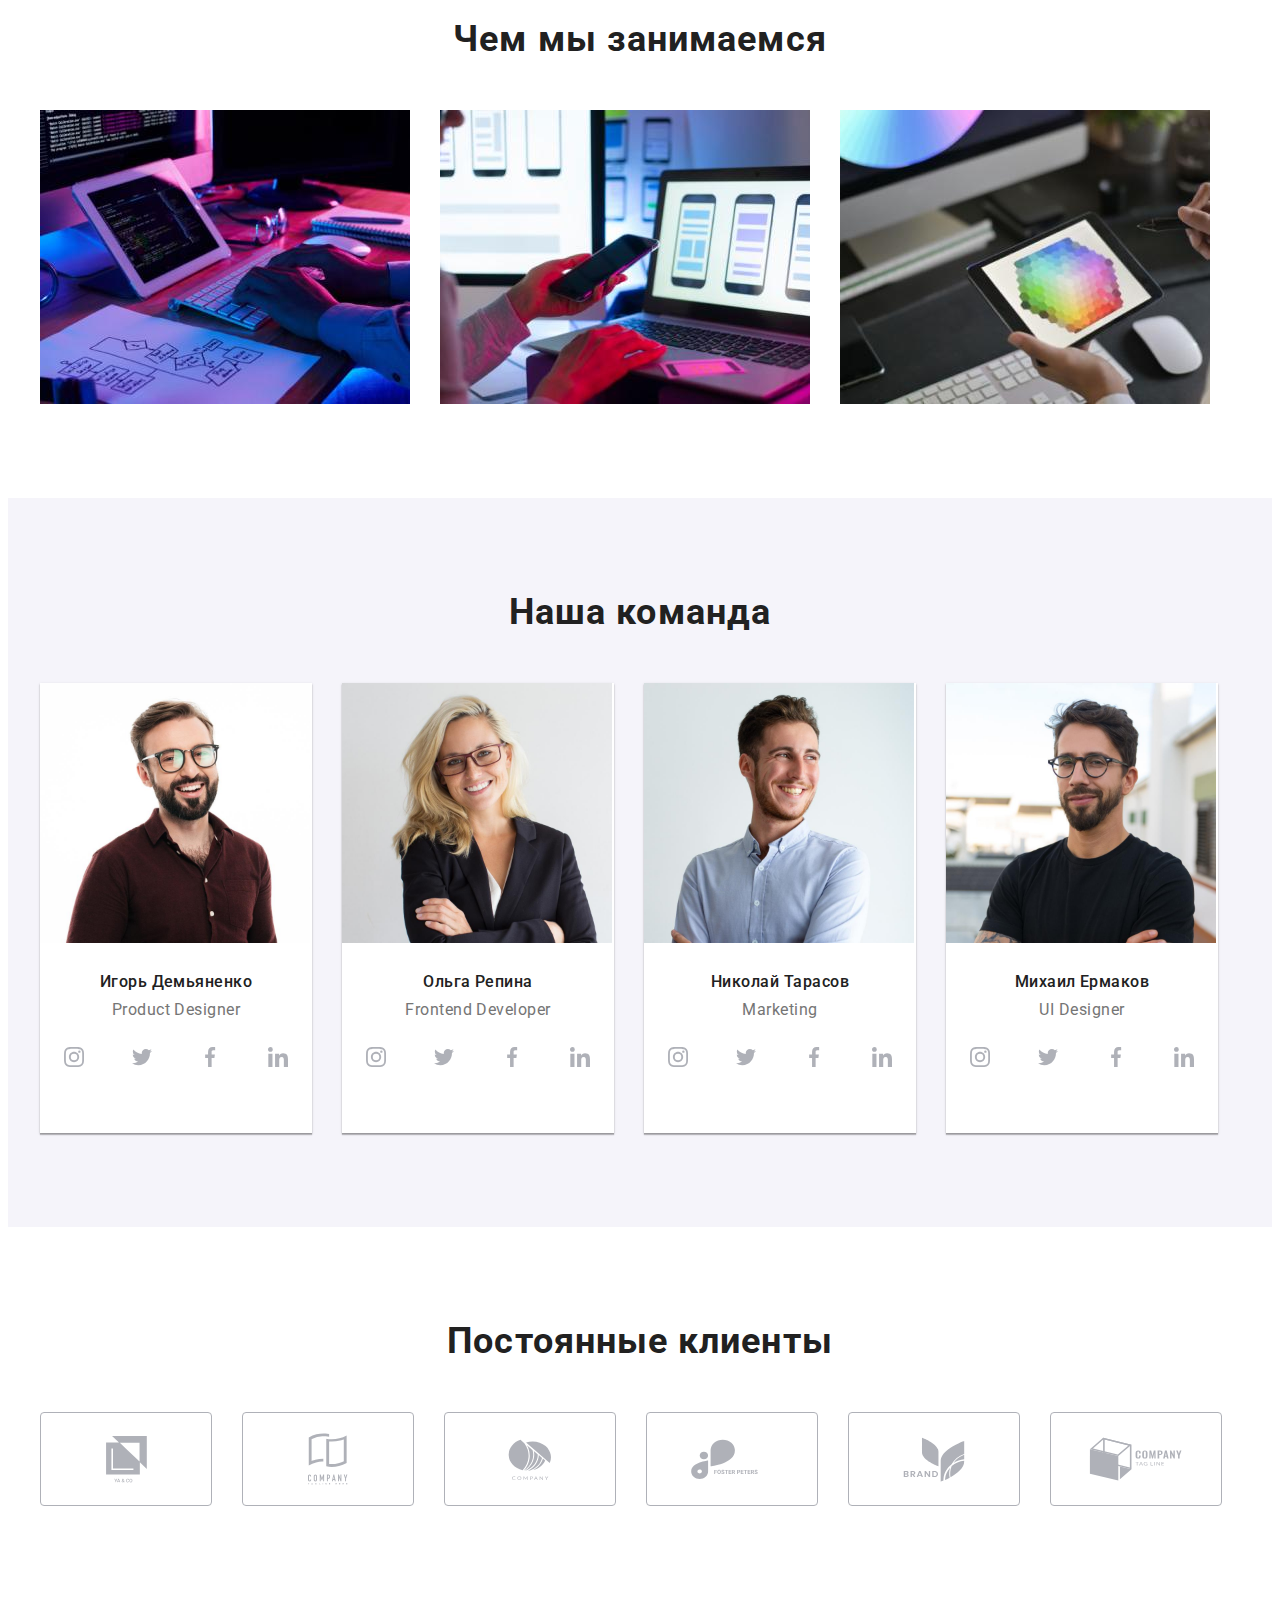
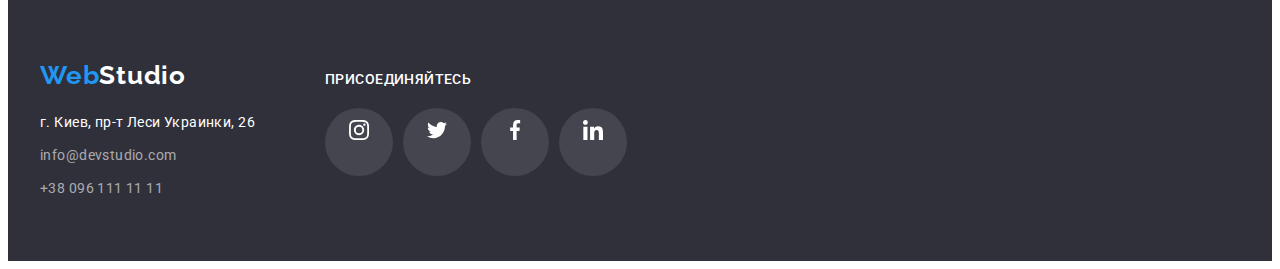
==== commit 01f99253: "1" ====
--- a/index.html
+++ b/index.html
@@ -125,7 +125,7 @@
             
         </section>
         
-        <section>
+        <section class="team-section">
             <div class="container">
                 <h2 class="section-post">Наша команда</h2>
                 <ul class="team-list list">
@@ -135,29 +135,29 @@
                             <h3 class="team-list-title">Игорь Демьяненко</h3>
                             <p class="team-list-text" lang="en">Product Designer</p>
                             <ul class="social-list">
-                                <li class="social-icons">
-                                    <a href="">
+                                <li>
+                                    <a class="social-icons" href="">
                                         <svg class="social-icon"  width="20px" height="20px">
                                             <use href="images\icon.svg#instagram"></use>
                                         </svg>
                                     </a>
                                 </li>
-                                <li class="social-icons">
-                                    <a href="">
+                                <li>
+                                    <a class="social-icons" href="">
                                         <svg class="social-icon" width="20px" height="20px">
                                             <use href="images\icon.svg#twitter"></use>
                                         </svg>
                                     </a>
                                 </li>
-                                <li class="social-icons">
-                                    <a href="">
+                                <li>
+                                    <a class="social-icons" href="">
                                         <svg class="social-icon" width="20px" height="20px">
                                             <use href="images\icon.svg#facebook"></use>
                                         </svg>
                                     </a>
                                 </li>
-                                <li class="social-icons">
-                                    <a href="">
+                                <li>
+                                    <a class="social-icons" href="">
                                         <svg class="social-icon" width="20px" height="20px">
                                             <use href="images\icon.svg#linkedin"></use>
                                         </svg>
@@ -172,29 +172,29 @@
                             <h3 class="team-list-title">Ольга Репина</h3>
                             <p class="team-list-text" lang="en">Frontend Developer</p>
                             <ul class="social-list">
-                                <li class="social-icons">
-                                    <a href="">
+                                <li>
+                                    <a class="social-icons" href="">
                                         <svg class="social-icon" width="20px" height="20px">
                                             <use href="images\icon.svg#instagram"></use>
                                         </svg>
                                     </a>
                                 </li>
-                                <li class="social-icons">
-                                    <a href="">
+                                <li>
+                                    <a class="social-icons" href="">
                                         <svg class="social-icon" width="20px" height="20px">
                                             <use href="images\icon.svg#twitter"></use>
                                         </svg>
                                     </a>
                                 </li>
-                                <li class="social-icons">
-                                    <a href="">
+                                <li>
+                                    <a class="social-icons" href="">
                                         <svg class="social-icon" width="20px" height="20px">
                                             <use href="images\icon.svg#facebook"></use>
                                         </svg>
                                     </a>
                                 </li>
-                                <li class="social-icons">
-                                    <a href="">
+                                <li>
+                                    <a class="social-icons" href="">
                                         <svg class="social-icon" width="20px" height="20px">
                                             <use href="images\icon.svg#linkedin"></use>
                                         </svg>
@@ -209,29 +209,29 @@
                             <h3 class="team-list-title">Николай Тарасов</h3>
                             <p class="team-list-text" lang="en">Marketing</p>
                             <ul class="social-list">
-                                <li class="social-icons">
-                                    <a href="">
+                                <li>
+                                    <a class="social-icons" href="">
                                         <svg class="social-icon" width="20px" height="20px">
                                             <use href="images\icon.svg#instagram"></use>
                                         </svg>
                                     </a>
                                 </li>
-                                <li class="social-icons">
-                                    <a href="">
+                                <li>
+                                    <a class="social-icons" href="">
                                         <svg class="social-icon" width="20px" height="20px">
                                             <use href="images\icon.svg#twitter"></use>
                                         </svg>
                                     </a>
                                 </li>
-                                <li class="social-icons">
-                                    <a href="">
+                                <li>
+                                    <a class="social-icons" href="">
                                         <svg class="social-icon" width="20px" height="20px">
                                             <use href="images\icon.svg#facebook"></use>
                                         </svg>
                                     </a>
                                 </li>
-                                <li class="social-icons">
-                                    <a href="">
+                                <li>
+                                    <a class="social-icons" href="">
                                         <svg class="social-icon" width="20px" height="20px">
                                             <use href="images\icon.svg#linkedin"></use>
                                         </svg>
@@ -246,29 +246,29 @@
                             <h3 class="team-list-title">Михаил Ермаков</h3>
                             <p class="team-list-text" lang="en">UI Designer</p>
                             <ul class="social-list">
-                                <li class="social-icons">
-                                    <a href="">
+                                <li>
+                                    <a class="social-icons" href="">
                                         <svg class="social-icon" width="20px" height="20px">
                                             <use href="images\icon.svg#instagram"></use>
                                         </svg>
                                     </a>
                                 </li>
-                                <li class="social-icons">
-                                    <a href="">
+                                <li>
+                                    <a class="social-icons" href="">
                                         <svg class="social-icon" width="20px" height="20px">
                                             <use href="images\icon.svg#twitter"></use>
                                         </svg>
                                     </a>
                                 </li>
-                                <li class="social-icons">
-                                    <a href="">
+                                <li>
+                                    <a class="social-icons" href="">
                                         <svg class="social-icon" width="20px" height="20px">
                                             <use href="images\icon.svg#facebook"></use>
                                         </svg>
                                     </a>
                                 </li>
-                                <li class="social-icons">
-                                    <a href="">
+                                <li>
+                                    <a class="social-icons" href="">
                                         <svg class="social-icon" width="20px" height="20px">
                                             <use href="images\icon.svg#linkedin"></use>
                                         </svg>
@@ -288,8 +288,8 @@
                 <h2 class="section-post">Постоянные клиенты</h2>
                 <ul class="clients-list">
                     <li class="item">
-                        <div class="clients-icon">
-                            <a href="">
+                        <div>
+                            <a class="clients-icon" href="">
                             <svg class="icon-company" width="41px" height="46.7px">
                                 <use href="images\icon.svg#company1"></use>
                             </svg>
@@ -297,8 +297,8 @@
                         </div>
                     </li>
                     <li class="item">
-                        <div class="clients-icon">
-                            <a href="">
+                        <div>
+                            <a class="clients-icon" href="">
                                 <svg class="icon-company" width="40px" height="52px">
                                     <use href="images\icon.svg#company2"></use>
                                 </svg>
@@ -306,8 +306,8 @@
                         </div>
                     </li>
                     <li class="item">
-                        <div class="clients-icon">
-                            <a href="">
+                        <div>
+                            <a class="clients-icon" href="">
                                 <svg class="icon-company" width="43.46px" height="41.18px">
                                     <use href="images\icon.svg#company3"></use>
                                 </svg>
@@ -315,8 +315,8 @@
                         </div>
                     </li>
                     <li class="item">
-                        <div class="clients-icon">
-                            <a href="">
+                        <div>
+                            <a class="clients-icon" href="">
                                 <svg class="icon-company" width="84.88px" height="40.62px">
                                     <use href="images\icon.svg#company4"></use>
                                 </svg>
@@ -324,8 +324,8 @@
                         </div>
                     </li>
                     <li class="item">
-                        <div class="clients-icon">
-                            <a href="">
+                        <div>
+                            <a class="clients-icon" href="">
                                 <svg class="icon-company" width="62.54px" height="45.43px">
                                     <use href="images\icon.svg#company5"></use>
                                 </svg>
@@ -333,8 +333,8 @@
                         </div>
                     </li>
                     <li class="item">
-                        <div class="clients-icon">
-                            <a href="">
+                        <div>
+                            <a class="clients-icon" href="">
                                 <svg class="icon-company" width="93.79px" height="43.93px">
                                     <use href="images\icon.svg#company6"></use>
                                 </svg>
@@ -350,48 +350,51 @@
     </main>
 
     <footer>
-        <div class="main-footer">
-            <a class="logo-footer" href=""><span class="web">Web</span><span class="studio-white">Studio</span></a>
-            <p class="city">г. Киев, пр-т Леси Украинки, 26</p>
-            <address>
-                <a href="mailto:nfo@devstudio.com" class="footer-link-mail">info@devstudio.com</a>
-                <a href="tel:+380961111111" class="footer-link-tel">+38 096 111 11 11</a>
-            </address>
-            
+        <div class="footer-list container">
+            <div class="contacts-footer">
+                <a class="logo-footer" href=""><span class="web">Web</span><span class="studio-white">Studio</span></a>
+                <p class="city">г. Киев, пр-т Леси Украинки, 26</p>
+                <address>
+                    <a href="mailto:nfo@devstudio.com" class="footer-link-mail">info@devstudio.com</a>
+                    <a href="tel:+380961111111" class="footer-link-tel">+38 096 111 11 11</a>
+                </address>
+            
+            </div>
+            <div class="join-footer">
+                <h3 class="join-section-title">Присоединяйтесь</h3>
+                <ul class="social-list-footer">
+                    <li>
+                        <a class="social-icons-footer" href="">
+                            <svg class="social-icon-footer" width="20px" height="20px">
+                                <use href="images\icon.svg#instagram"></use>
+                            </svg>
+                        </a>
+                    </li>
+                    <li>
+                        <a class="social-icons-footer" href="">
+                            <svg class="social-icon-footer" width="20px" height="20px">
+                                <use href="images\icon.svg#twitter"></use>
+                            </svg>
+                        </a>
+                    </li>
+                    <li>
+                        <a class="social-icons-footer" href="">
+                            <svg class="social-icon-footer" width="20px" height="20px">
+                                <use href="images\icon.svg#facebook"></use>
+                            </svg>
+                        </a>
+                    </li>
+                    <li>
+                        <a class="social-icons-footer" href="">
+                            <svg class="social-icon-footer" width="20px" height="20px">
+                                <use href="images\icon.svg#linkedin"></use>
+                            </svg>
+                        </a>
+                    </li>
+                </ul>
+            </div>
         </div>
-        <div class="join-section">
-            <h3 class="join-section-title">Присоединяйтесь</h3>
-            <ul class="social-list-footer">
-                <li class="social-icons-footer">
-                    <a href="">
-                        <svg class="social-icon-footer" width="20px" height="20px">
-                            <use href="images\icon.svg#instagram"></use>
-                        </svg>
-                    </a>
-                </li>
-                <li class="social-icons-footer">
-                    <a href="">
-                        <svg class="social-icon-footer" width="20px" height="20px">
-                            <use href="images\icon.svg#twitter"></use>
-                        </svg>
-                    </a>
-                </li>
-                <li class="social-icons-footer">
-                    <a href="">
-                        <svg class="social-icon-footer" width="20px" height="20px">
-                            <use href="images\icon.svg#facebook"></use>
-                        </svg>
-                    </a>
-                </li>
-                <li class="social-icons-footer">
-                    <a href="">
-                        <svg class="social-icon-footer" width="20px" height="20px">
-                            <use href="images\icon.svg#linkedin"></use>
-                        </svg>
-                    </a>
-                </li>
-            </ul>
-        </div>
+        
         
     </footer>
 
--- a/styles/styles.css
+++ b/styles/styles.css
@@ -152,7 +152,7 @@
 }
 
 .link-header:hover .contacts-icon,
-.link-header:hover .contacts-icon {
+.link-header:focus .contacts-icon {
   fill: var(--accent-color);
 }
 
@@ -163,6 +163,8 @@
 
 /*---------- Hero -------------*/
 .overlay {
+  padding-top: 200px;
+  padding-bottom: 200px;
   max-width: 1600px;
   height: 600px;
   margin-left: auto;
@@ -171,24 +173,20 @@
       rgba(47, 48, 58, 0.4),
       rgba(47, 48, 58, 0.4)
     ),
-    url(/images/hero.jpg);
-
-  background-color: #c4c4c4;
+    url(../images/hero.jpg);
+
   background-position: center;
-  background-size: contain;
+  background-size: cover;
+  background-repeat: no-repeat;
 }
 
 .hero {
   text-align: center;
   padding-top: 0;
-  padding-bottom: 0;
 }
 
 .hero-title {
-  padding-top: 200px;
-  margin-top: 0;
   margin-bottom: 30px;
-
   font-weight: 900;
   font-size: 44px;
   line-height: 1.36;
@@ -198,7 +196,6 @@
 }
 
 .button-hero {
-  padding-bottom: 200px;
   text-align: center;
   padding: 10px 32px 10px 32px;
   border: none;
@@ -335,6 +332,7 @@
 .team-list .item {
   box-shadow: 0px 1px 3px rgba(0, 0, 0, 0.12), 0px 1px 1px rgba(0, 0, 0, 0.14),
     0px 2px 1px rgba(0, 0, 0, 0.2);
+  background-color: var(--white-text-color);
 }
 
 .social-list {
@@ -344,11 +342,13 @@
 }
 
 .social-icons {
+  display: block;
   width: 44px;
   height: 44px;
   padding: 12px;
   color: #afb1b8;
   cursor: pointer;
+  align-items: center;
 }
 
 .social-icon {
@@ -369,6 +369,10 @@
 
 .social-list .social-icons:not(:last-child) {
   margin-right: 10px;
+}
+
+.team-section {
+  background-color: #f5f4fa;
 }
 
 /*---------- clients ------------*/
@@ -397,11 +401,13 @@
   fill: #afb1b8;
 }
 
-.clients-icon:hover .icon-company {
+.clients-icon:hover .icon-company,
+.clients-icon:focus .icon-company {
   fill: var(--accent-color);
 }
 
-.clients-icon:hover {
+.clients-icon:hover,
+.clients-icon:focus {
   border: 1px solid var(--accent-color);
   fill: var(--accent-color);
 }
@@ -409,14 +415,16 @@
 /*---------- footer -------------*/
 
 footer {
+  background-color: #2f303a;
+  margin-left: auto;
+  margin-right: auto;
+}
+
+.footer-list {
   padding-top: 60px;
   padding-bottom: 60px;
   display: flex;
-  background-color: #2f303a;
-  max-width: 1600px;
-  height: 252px;
-  margin-left: auto;
-  margin-right: auto;
+  align-items: baseline;
 }
 
 .logo-footer {
@@ -468,14 +476,8 @@
   color: var(--accent-color);
 }
 
-.main-footer {
-  margin-left: 215px;
+.contacts-footer {
   margin-right: 70px;
-}
-
-.join-section {
-  text-align: left;
-  padding-top: 15px;
 }
 
 .join-section-title {
@@ -489,11 +491,12 @@
 }
 
 .social-list-footer {
-  text-align: left;
   display: flex;
 }
 
 .social-icons-footer {
+  display: block;
+  text-align: center;
   width: 44px;
   height: 44px;
   padding: 12px;
@@ -501,14 +504,11 @@
   cursor: pointer;
   background-color: rgba(255, 255, 255, 0.1);
   border-radius: 50%;
+  margin-right: 10px;
 }
 
 .social-icon-footer {
   fill: var(--white-text-color);
-}
-
-.social-list-footer .social-icons-footer:not(:last-child) {
-  margin-right: 10px;
 }
 
 .social-icons-footer:hover,
